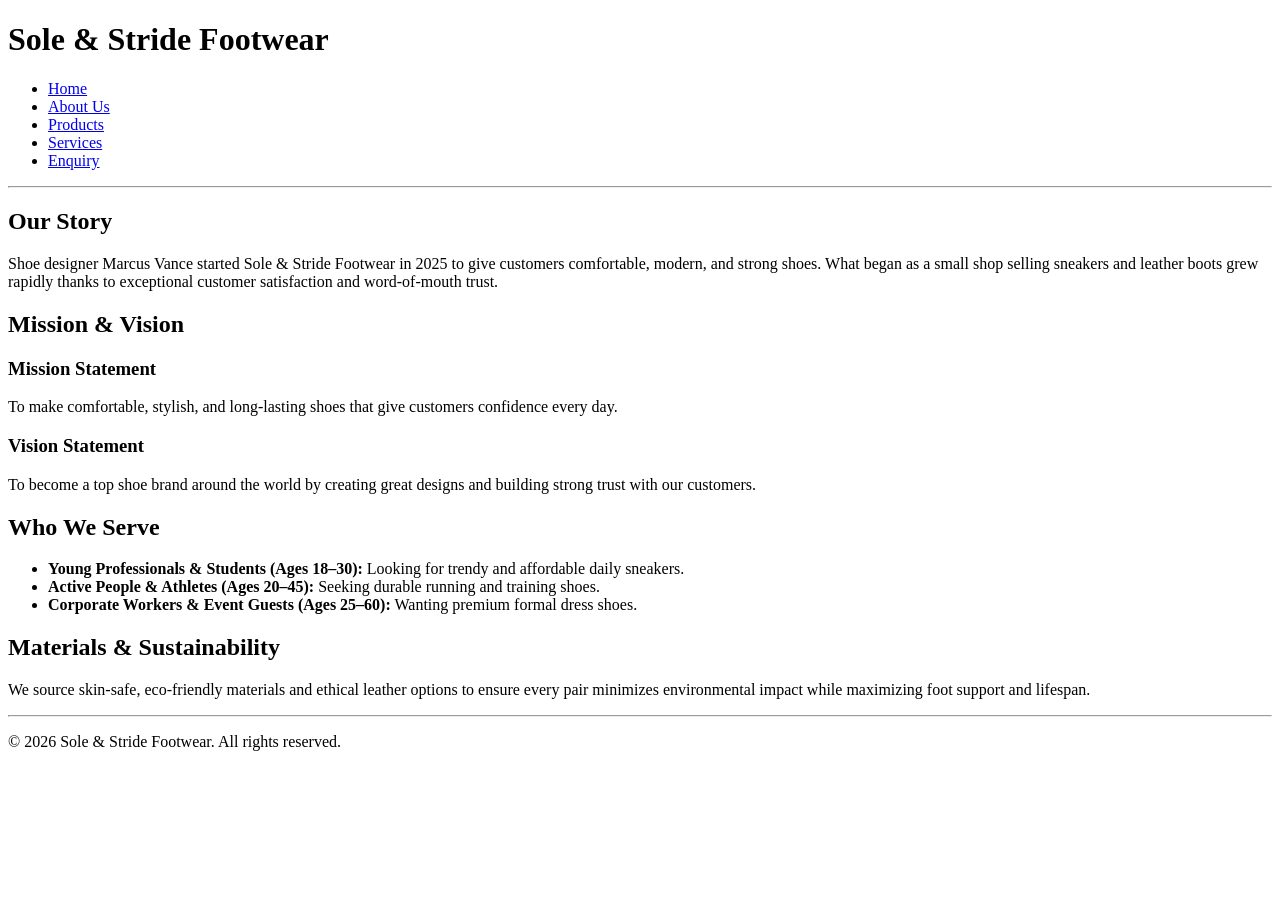
==== Sole&StrideFootwear/About us.html @ 3e9af979 "WEDE5020POEPART1" ====
<!DOCTYPE html>
<html lang="en">
<head>
    <meta charset="UTF-8">
    <meta name="viewport" content="width=device-width, initial-scale=1.0">
    <title>Sole & Stride Footwear - About Us</title>
</head>
<body>

    <header>
        <h1>Sole & Stride Footwear</h1>
        <nav>
            <ul>
                <li><a href="index.html">Home</a></li>
                <li><a href="about.html">About Us</a></li>
                <li><a href="products.html">Products</a></li>
                <li><a href="services.html">Services</a></li>
                <li><a href="enquiry.html">Enquiry</a></li>
            </ul>
        </nav>
    </header>

    <hr>

    <main>
        <section>
            <h2>Our Story</h2>
            <p>Shoe designer Marcus Vance started Sole & Stride Footwear in 2025 to give customers comfortable, modern, and strong shoes. What began as a small shop selling sneakers and leather boots grew rapidly thanks to exceptional customer satisfaction and word-of-mouth trust.</p>
        </section>

        <section>
            <h2>Mission & Vision</h2>
            <h3>Mission Statement</h3>
            <p>To make comfortable, stylish, and long-lasting shoes that give customers confidence every day.</p>

            <h3>Vision Statement</h3>
            <p>To become a top shoe brand around the world by creating great designs and building strong trust with our customers.</p>
        </section>

        <section>
            <h2>Who We Serve</h2>
            <ul>
                <li><strong>Young Professionals & Students (Ages 18–30):</strong> Looking for trendy and affordable daily sneakers.</li>
                <li><strong>Active People & Athletes (Ages 20–45):</strong> Seeking durable running and training shoes.</li>
                <li><strong>Corporate Workers & Event Guests (Ages 25–60):</strong> Wanting premium formal dress shoes.</li>
            </ul>
        </section>

        <section>
            <h2>Materials & Sustainability</h2>
            <p>We source skin-safe, eco-friendly materials and ethical leather options to ensure every pair minimizes environmental impact while maximizing foot support and lifespan.</p>
        </section>
    </main>

    <hr>

    <footer>
        <p>&copy; 2026 Sole & Stride Footwear. All rights reserved.</p>
    </footer>
    
</body>
</html>
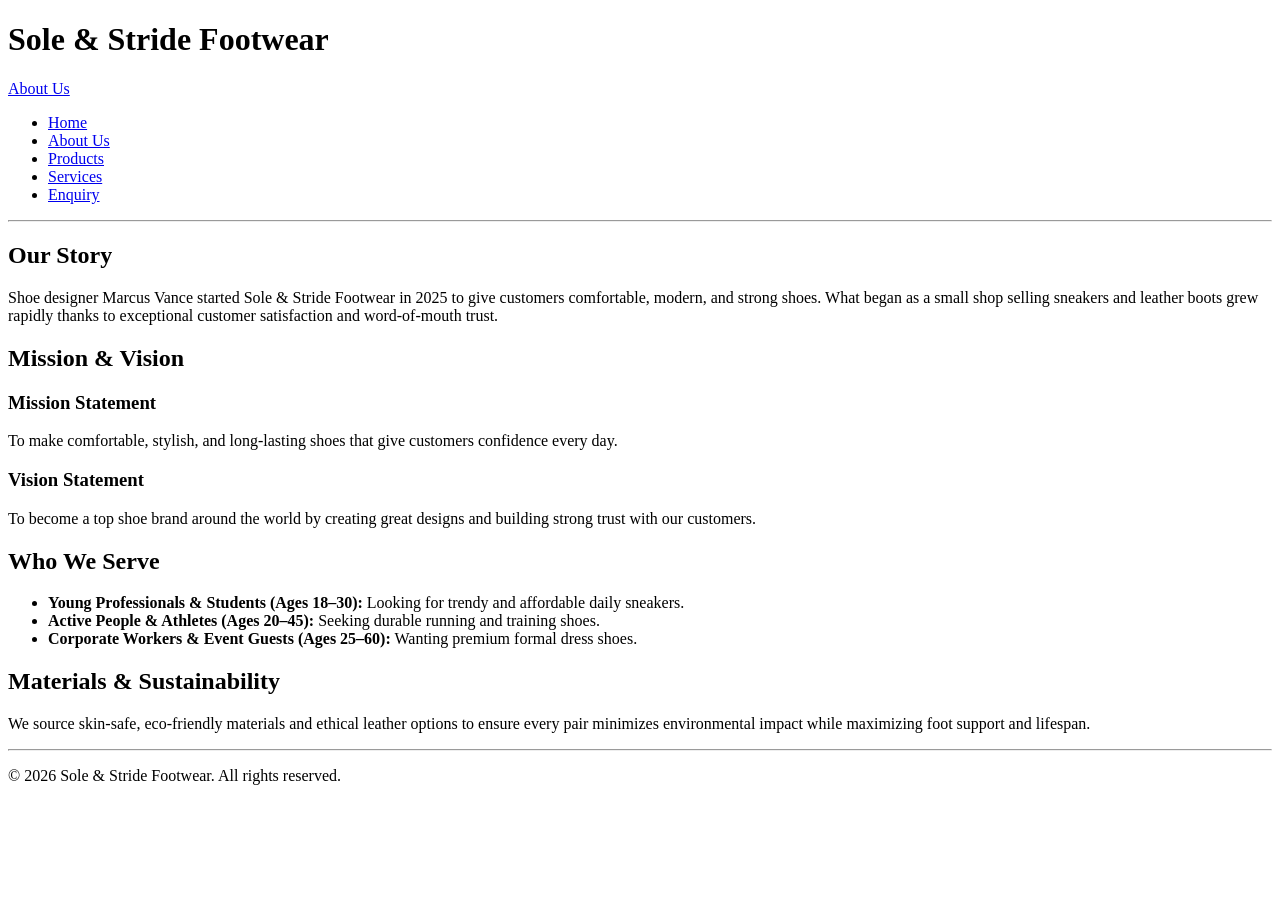
==== commit e988a598: "Tab link correction" ====
--- a/Sole&StrideFootwear/About us.html
+++ b/Sole&StrideFootwear/About us.html
@@ -4,18 +4,22 @@
     <meta charset="UTF-8">
     <meta name="viewport" content="width=device-width, initial-scale=1.0">
     <title>Sole & Stride Footwear - About Us</title>
+
+    <!-- External CSS Stylesheet Link -->
+    <link rel="stylesheet" href="styles.css">
 </head>
 <body>
 
     <header>
         <h1>Sole & Stride Footwear</h1>
         <nav>
+            <a href="about us.html">About Us</a>
             <ul>
-                <li><a href="index.html">Home</a></li>
-                <li><a href="about.html">About Us</a></li>
-                <li><a href="products.html">Products</a></li>
-                <li><a href="services.html">Services</a></li>
-                <li><a href="enquiry.html">Enquiry</a></li>
+                <li><a href="index.html" tabindex="1">Home</a></li>
+                <li><a href="about.html" tabindex="2">About Us</a></li>
+                <li><a href="products.html" tabindex="3">Products</a></li>
+                <li><a href="services.html" tabindex="4">Services</a></li>
+                <li><a href="enquiry.html" tabindex="5">Enquiry</a></li>
             </ul>
         </nav>
     </header>
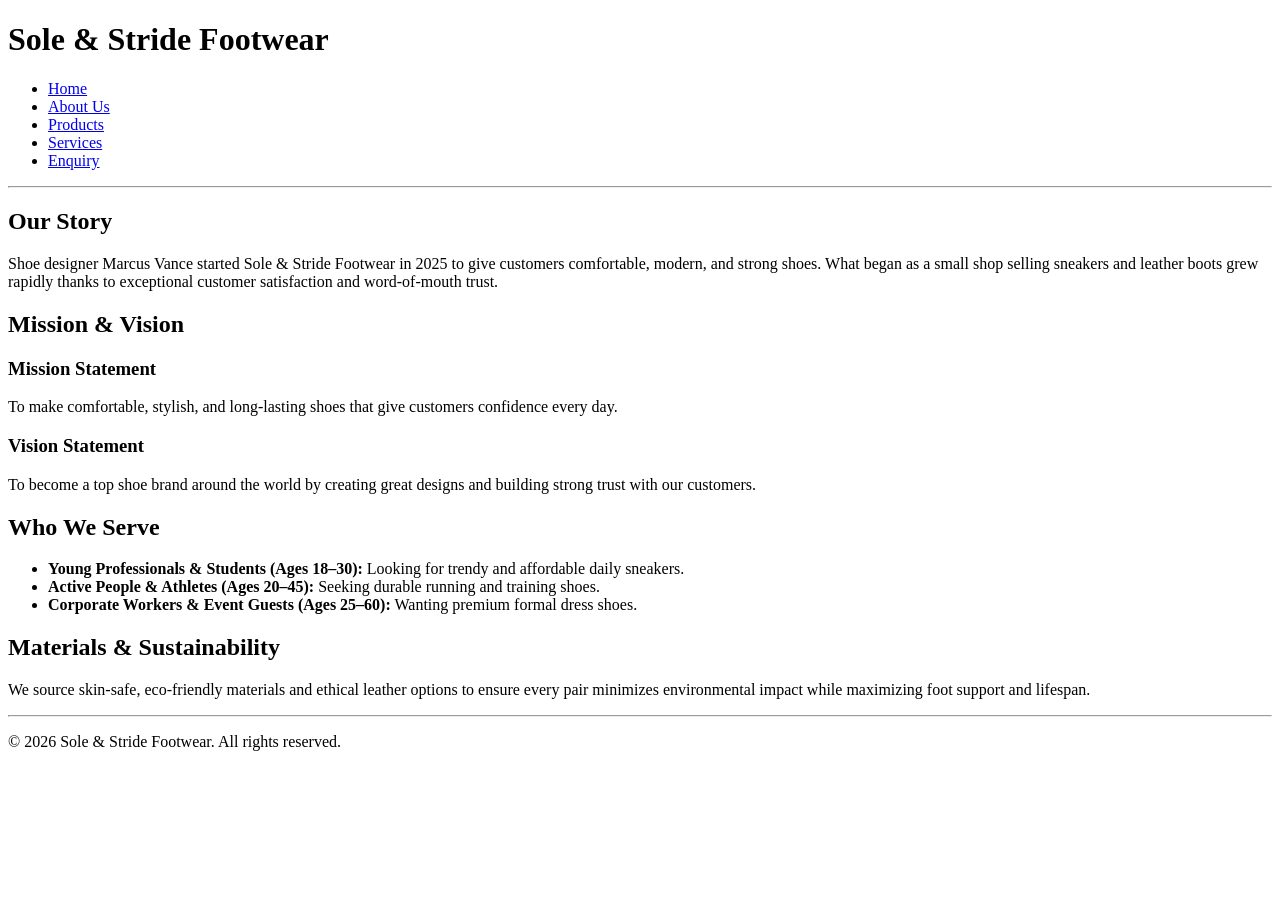
==== commit bc03ef31: "Tab link" ====
--- a/Sole&StrideFootwear/About us.html
+++ b/Sole&StrideFootwear/About us.html
@@ -4,8 +4,6 @@
     <meta charset="UTF-8">
     <meta name="viewport" content="width=device-width, initial-scale=1.0">
     <title>Sole & Stride Footwear - About Us</title>
-
-    <!-- External CSS Stylesheet Link -->
     <link rel="stylesheet" href="styles.css">
 </head>
 <body>
@@ -13,13 +11,12 @@
     <header>
         <h1>Sole & Stride Footwear</h1>
         <nav>
-            <a href="about us.html">About Us</a>
             <ul>
-                <li><a href="index.html" tabindex="1">Home</a></li>
-                <li><a href="about.html" tabindex="2">About Us</a></li>
-                <li><a href="products.html" tabindex="3">Products</a></li>
-                <li><a href="services.html" tabindex="4">Services</a></li>
-                <li><a href="enquiry.html" tabindex="5">Enquiry</a></li>
+                <li><a href="index.html">Home</a></li>
+                <li><a href="about.html">About Us</a></li>
+                <li><a href="products.html">Products</a></li>
+                <li><a href="services.html">Services</a></li>
+                <li><a href="enquiry.html">Enquiry</a></li>
             </ul>
         </nav>
     </header>
@@ -61,6 +58,6 @@
     <footer>
         <p>&copy; 2026 Sole & Stride Footwear. All rights reserved.</p>
     </footer>
-    
+
 </body>
 </html>
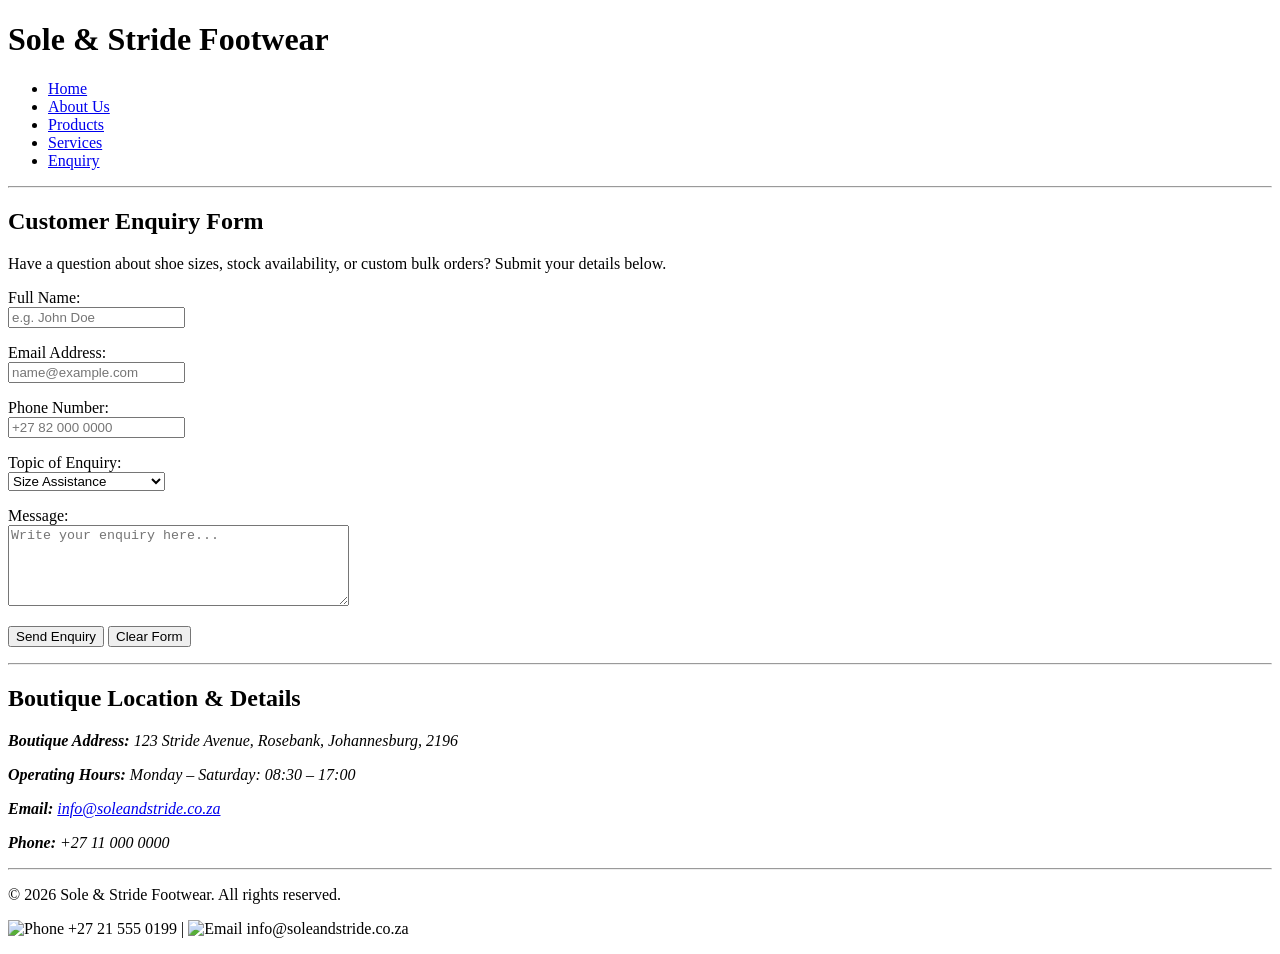
==== commit 97667eaf: "fix file" ====
--- a/Sole&StrideFootwear/About us.html
+++ b/Sole&StrideFootwear/About us.html
@@ -3,7 +3,7 @@
 <head>
     <meta charset="UTF-8">
     <meta name="viewport" content="width=device-width, initial-scale=1.0">
-    <title>Sole & Stride Footwear - About Us</title>
+    <title>Sole & Stride Footwear - Enquiry & Contact</title>
     <link rel="stylesheet" href="styles.css">
 </head>
 <body>
@@ -25,31 +25,58 @@
 
     <main>
         <section>
-            <h2>Our Story</h2>
-            <p>Shoe designer Marcus Vance started Sole & Stride Footwear in 2025 to give customers comfortable, modern, and strong shoes. What began as a small shop selling sneakers and leather boots grew rapidly thanks to exceptional customer satisfaction and word-of-mouth trust.</p>
+            <h2>Customer Enquiry Form</h2>
+            <p>Have a question about shoe sizes, stock availability, or custom bulk orders? Submit your details below.</p>
+
+            <form action="#" method="post">
+                <p>
+                    <label for="fullname">Full Name:</label><br>
+                    <input type="text" id="fullname" name="fullname" required placeholder="e.g. John Doe">
+                </p>
+
+                <p>
+                    <label for="email">Email Address:</label><br>
+                    <input type="email" id="email" name="email" required placeholder="name@example.com">
+                </p>
+
+                <p>
+                    <label for="phone">Phone Number:</label><br>
+                    <input type="tel" id="phone" name="phone" placeholder="+27 82 000 0000">
+                </p>
+
+                <p>
+                    <label for="enquiry-type">Topic of Enquiry:</label><br>
+                    <select id="enquiry-type" name="enquiry-type">
+                        <option value="size">Size Assistance</option>
+                        <option value="stock">Stock Availability</option>
+                        <option value="bulk">Bulk / Corporate Order</option>
+                        <option value="warranty">Warranty Claim</option>
+                        <option value="other">General Question</option>
+                    </select>
+                </p>
+
+                <p>
+                    <label for="message">Message:</label><br>
+                    <textarea id="message" name="message" rows="5" cols="40" required placeholder="Write your enquiry here..."></textarea>
+                </p>
+
+                <p>
+                    <input type="submit" value="Send Enquiry">
+                    <input type="reset" value="Clear Form">
+                </p>
+            </form>
         </section>
 
-        <section>
-            <h2>Mission & Vision</h2>
-            <h3>Mission Statement</h3>
-            <p>To make comfortable, stylish, and long-lasting shoes that give customers confidence every day.</p>
-
-            <h3>Vision Statement</h3>
-            <p>To become a top shoe brand around the world by creating great designs and building strong trust with our customers.</p>
-        </section>
+        <hr>
 
         <section>
-            <h2>Who We Serve</h2>
-            <ul>
-                <li><strong>Young Professionals & Students (Ages 18–30):</strong> Looking for trendy and affordable daily sneakers.</li>
-                <li><strong>Active People & Athletes (Ages 20–45):</strong> Seeking durable running and training shoes.</li>
-                <li><strong>Corporate Workers & Event Guests (Ages 25–60):</strong> Wanting premium formal dress shoes.</li>
-            </ul>
-        </section>
-
-        <section>
-            <h2>Materials & Sustainability</h2>
-            <p>We source skin-safe, eco-friendly materials and ethical leather options to ensure every pair minimizes environmental impact while maximizing foot support and lifespan.</p>
+            <h2>Boutique Location & Details</h2>
+            <address>
+                <p><strong>Boutique Address:</strong> 123 Stride Avenue, Rosebank, Johannesburg, 2196</p>
+                <p><strong>Operating Hours:</strong> Monday – Saturday: 08:30 – 17:00</p>
+                <p><strong>Email:</strong> <a href="mailto:info@soleandstride.co.za">info@soleandstride.co.za</a></p>
+                <p><strong>Phone:</strong> +27 11 000 0000</p>
+            </address>
         </section>
     </main>
 
@@ -57,6 +84,7 @@
 
     <footer>
         <p>&copy; 2026 Sole & Stride Footwear. All rights reserved.</p>
+        <p><img src="icons/phone.svg" alt="Phone" width="18" height="18"> +27 21 555 0199 | <img src="icons/email.svg" alt="Email" width="18" height="18"> info@soleandstride.co.za</p>
     </footer>
 
 </body>
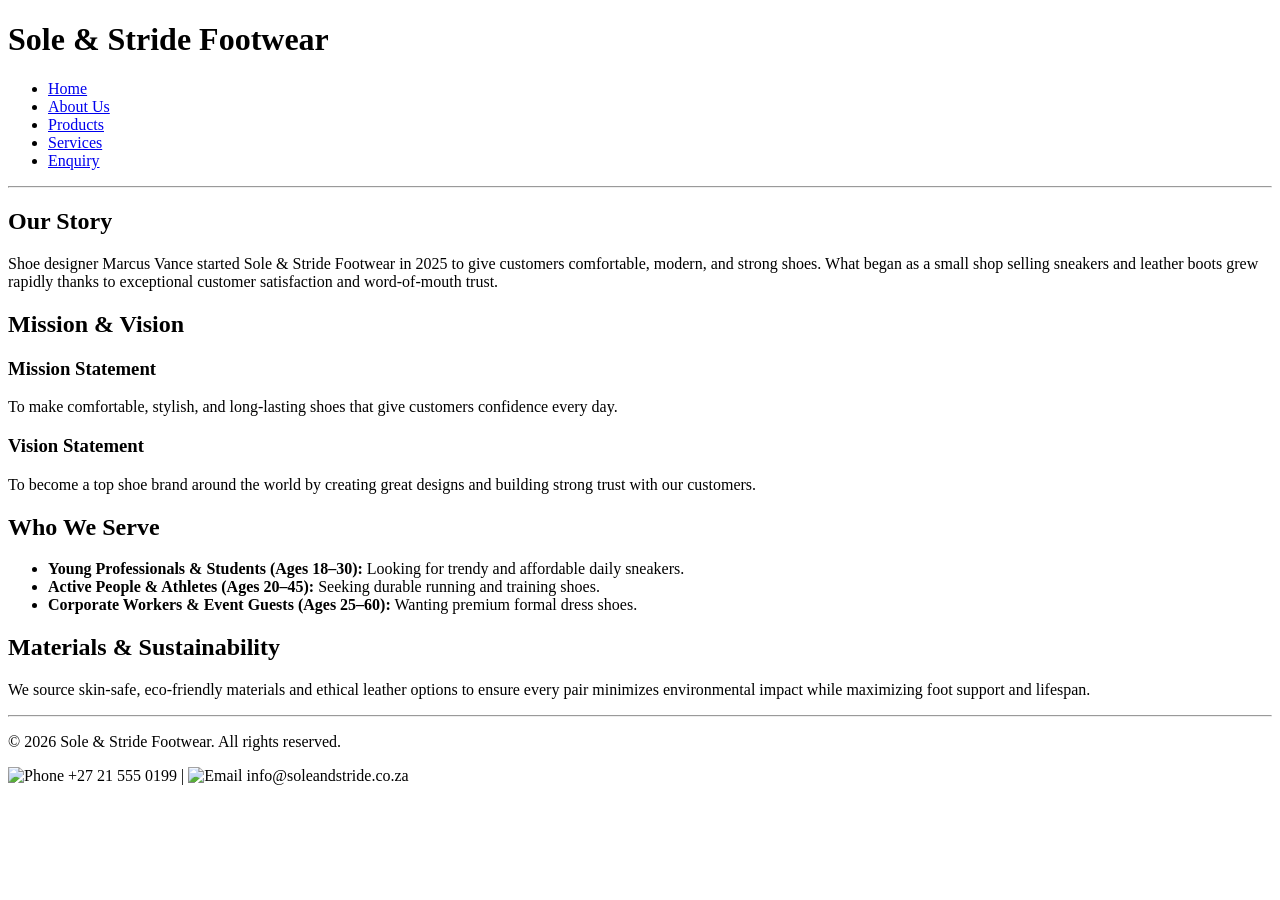
==== commit 97204ce5: "fixing page" ====
--- a/Sole&StrideFootwear/About us.html
+++ b/Sole&StrideFootwear/About us.html
@@ -3,7 +3,7 @@
 <head>
     <meta charset="UTF-8">
     <meta name="viewport" content="width=device-width, initial-scale=1.0">
-    <title>Sole & Stride Footwear - Enquiry & Contact</title>
+    <title>Sole & Stride Footwear - About Us</title>
     <link rel="stylesheet" href="styles.css">
 </head>
 <body>
@@ -25,58 +25,31 @@
 
     <main>
         <section>
-            <h2>Customer Enquiry Form</h2>
-            <p>Have a question about shoe sizes, stock availability, or custom bulk orders? Submit your details below.</p>
-
-            <form action="#" method="post">
-                <p>
-                    <label for="fullname">Full Name:</label><br>
-                    <input type="text" id="fullname" name="fullname" required placeholder="e.g. John Doe">
-                </p>
-
-                <p>
-                    <label for="email">Email Address:</label><br>
-                    <input type="email" id="email" name="email" required placeholder="name@example.com">
-                </p>
-
-                <p>
-                    <label for="phone">Phone Number:</label><br>
-                    <input type="tel" id="phone" name="phone" placeholder="+27 82 000 0000">
-                </p>
-
-                <p>
-                    <label for="enquiry-type">Topic of Enquiry:</label><br>
-                    <select id="enquiry-type" name="enquiry-type">
-                        <option value="size">Size Assistance</option>
-                        <option value="stock">Stock Availability</option>
-                        <option value="bulk">Bulk / Corporate Order</option>
-                        <option value="warranty">Warranty Claim</option>
-                        <option value="other">General Question</option>
-                    </select>
-                </p>
-
-                <p>
-                    <label for="message">Message:</label><br>
-                    <textarea id="message" name="message" rows="5" cols="40" required placeholder="Write your enquiry here..."></textarea>
-                </p>
-
-                <p>
-                    <input type="submit" value="Send Enquiry">
-                    <input type="reset" value="Clear Form">
-                </p>
-            </form>
+            <h2>Our Story</h2>
+            <p>Shoe designer Marcus Vance started Sole & Stride Footwear in 2025 to give customers comfortable, modern, and strong shoes. What began as a small shop selling sneakers and leather boots grew rapidly thanks to exceptional customer satisfaction and word-of-mouth trust.</p>
         </section>
 
-        <hr>
+        <section>
+            <h2>Mission & Vision</h2>
+            <h3>Mission Statement</h3>
+            <p>To make comfortable, stylish, and long-lasting shoes that give customers confidence every day.</p>
+
+            <h3>Vision Statement</h3>
+            <p>To become a top shoe brand around the world by creating great designs and building strong trust with our customers.</p>
+        </section>
 
         <section>
-            <h2>Boutique Location & Details</h2>
-            <address>
-                <p><strong>Boutique Address:</strong> 123 Stride Avenue, Rosebank, Johannesburg, 2196</p>
-                <p><strong>Operating Hours:</strong> Monday – Saturday: 08:30 – 17:00</p>
-                <p><strong>Email:</strong> <a href="mailto:info@soleandstride.co.za">info@soleandstride.co.za</a></p>
-                <p><strong>Phone:</strong> +27 11 000 0000</p>
-            </address>
+            <h2>Who We Serve</h2>
+            <ul>
+                <li><strong>Young Professionals & Students (Ages 18–30):</strong> Looking for trendy and affordable daily sneakers.</li>
+                <li><strong>Active People & Athletes (Ages 20–45):</strong> Seeking durable running and training shoes.</li>
+                <li><strong>Corporate Workers & Event Guests (Ages 25–60):</strong> Wanting premium formal dress shoes.</li>
+            </ul>
+        </section>
+
+        <section>
+            <h2>Materials & Sustainability</h2>
+            <p>We source skin-safe, eco-friendly materials and ethical leather options to ensure every pair minimizes environmental impact while maximizing foot support and lifespan.</p>
         </section>
     </main>
 
@@ -85,7 +58,9 @@
     <footer>
         <p>&copy; 2026 Sole & Stride Footwear. All rights reserved.</p>
         <p><img src="icons/phone.svg" alt="Phone" width="18" height="18"> +27 21 555 0199 | <img src="icons/email.svg" alt="Email" width="18" height="18"> info@soleandstride.co.za</p>
+
     </footer>
 
 </body>
-</html>+</html>
+
